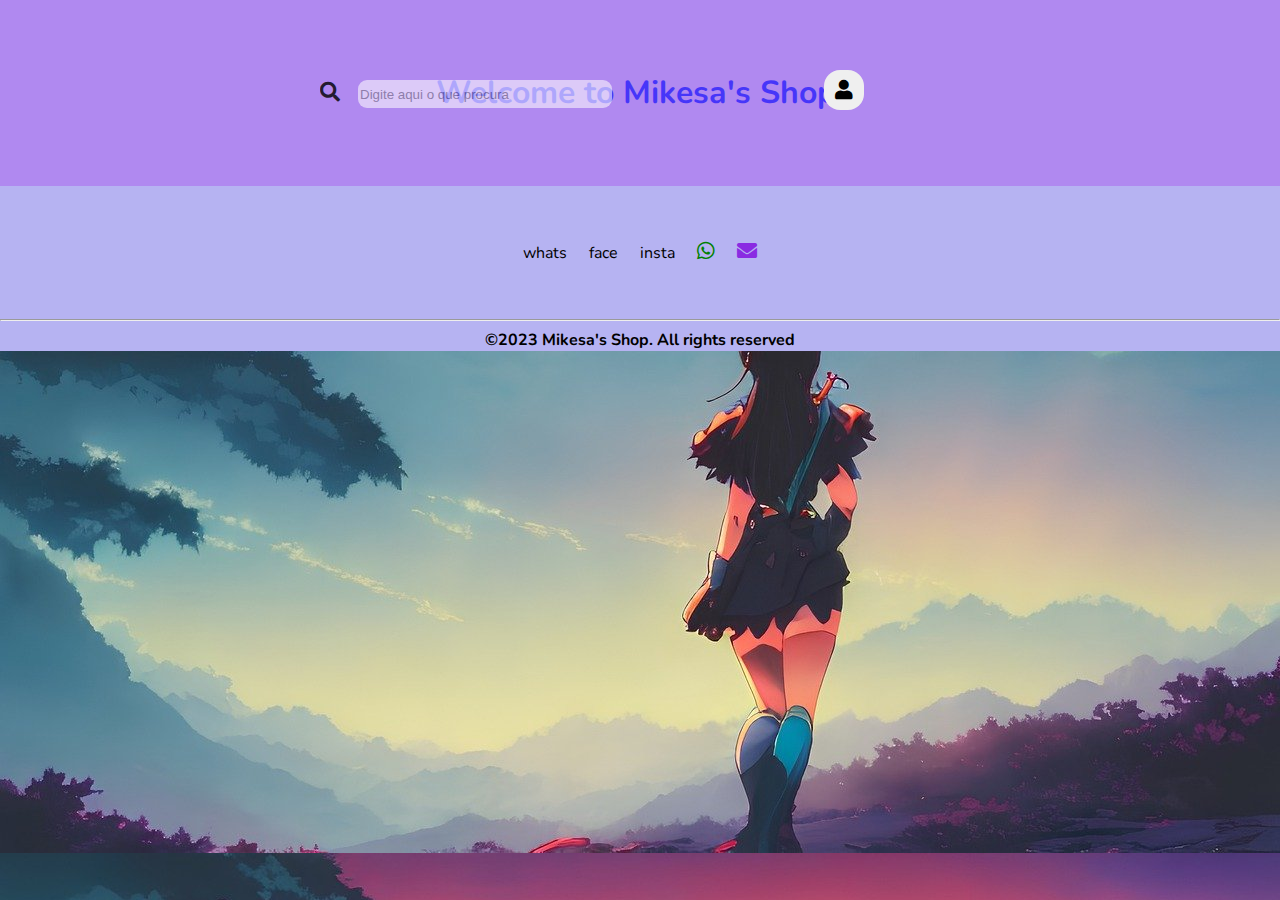
==== src/produtos/camisetas.html @ a907c100 "paginas de produtos" ====
<!DOCTYPE html>
<html lang="pt-BR">

<head>
    <meta charset="UTF-8">
    <meta name="viewport" content="width=device-width, initial-scale=1.0">
    <link rel="stylesheet" href="https://cdnjs.cloudflare.com/ajax/libs/font-awesome/5.15.4/css/all.min.css">
    <link href="https://fonts.googleapis.com/css2?family=Nunito" rel="stylesheet">
    <link rel="stylesheet" href="../css/estilos.css">
    <title>Mikesa's Shop</title>
</head>

<body>
    <div class="header-top">
        <h1 class="titulo-loja">Welcome to Mikesa's Shop!</h1>
        <div id="btn-pesquisar">
            <i class="fas fa-search" style="font-size: 20px;"></i>
            <!-- <span class="campo-pesquisa">Digite aqui o que procura s2</span> -->
            <input type="text" id="campo-pesquisa" placeholder="Digite aqui o que procura">
        </div>
        <button id="btn-login"><i class="fas fa-user" style="font-size:20px"></button></i>
    </div>
    <footer id="footer">
        <div class="footer-info">
            <ul class="lista-info">
                <li class="info-redes">whats</li>
                <li class="info-redes">face</li>
                <li class="info-redes">insta</li>
                <li class="info-redes">
                    <a href="https://api.whatsapp.com/send?phone=5551998852381" target="_blank"
                        rel="noopener noreferrer">
                        <i class="fab fa-whatsapp" style="font-size: 20px; color: green;"></i>
                    </a>
                </li>
                <li class="info-redes">
                    <a href="mailto:moniquedbandas@gmail.com?cc=xxhereistandxx@hotmail.com">
                        <i class="fas fa-envelope" style="font-size: 20px; color: blueviolet"></i>
                    </a>
                </li>
            </ul>
        </div>
        <hr>
        <div class="footer-copyright">
            <b>&copy;2023 Mikesa's Shop. All rights reserved</b>
        </div>

    </footer>
</body>

</html>
---- src/css/estilos.css ----
body {
  background-color: rgb(255, 255, 255);
  font-family: "Nunito", sans-serif;
  margin: 0;
  background: url("../images/animebackground.jpg");
  background-size: cover;
  
}

.header-top {
  background-color: #b089f0;
  padding: 50px;
  overflow: hidden;
}
#btn-pesquisar {
  position: absolute;
  left: 20rem;
  top: 80px;
  border: none;
  border-radius: 5px;
  opacity: 0.8;
}
#campo-pesquisa {
  opacity: 0.7;
  border-radius: 9px;
  border: none;
  height: 26px;
  width: 250px;
  margin-left: 14px;
}
#btn-login {
  position: absolute;
  right: 26rem;
  top: 70px;
  width: 40px;
  height: 40px;
  border: none;
  border-radius: 16px;
  cursor: pointer;
}

.titulo-loja {
  text-align: center;
  opacity: 0.6;
  text-shadow: yellow;
  color: blue;
}

.banner-adv{
  text-align: center;
  margin-top: 20px;
}
.promo{
  opacity: 0.9;
}
.container-head{  
  overflow: hidden;
}
.container-principal {
  margin: 30px 400px; /*top, right, bottom, left*/
  padding: 30px;
  border: 1px solid;
  border-color: #b6b3f2;
}
.container-cards {
  display: flex;
  /* justify-content: center; */
  margin-top: 20px;
  justify-content: space-between;
}

.card {
  /* margin: 0px; */
  border: 1px solid;
  border: none;
  width: 215px;
  height: 306px;
  border-radius: 10px;
  background-color: rgba(245, 245, 220, 0.603);
  text-align: center;
  cursor: pointer;
}
.titulo-produto{
  margin-top: 40px;
}
img.thumbnail {
  margin-top: 20px;
  cursor: pointer;
  opacity: 0.8;
  border-radius: 50%;
}
.thumbnail:hover {
  transform: scale(1.2);
  opacity: 1;
}
footer {
  background-color: #b6b3f2;
  overflow: hidden;
  text-align: center;
}

.footer-info {
  /* display: inline-block; */
  padding: 20px;
  margin: 10px 10px;
}

.lista-info {
  padding: 0;
}

.info-redes {
  display: inline-block;
  margin: 9px;
}
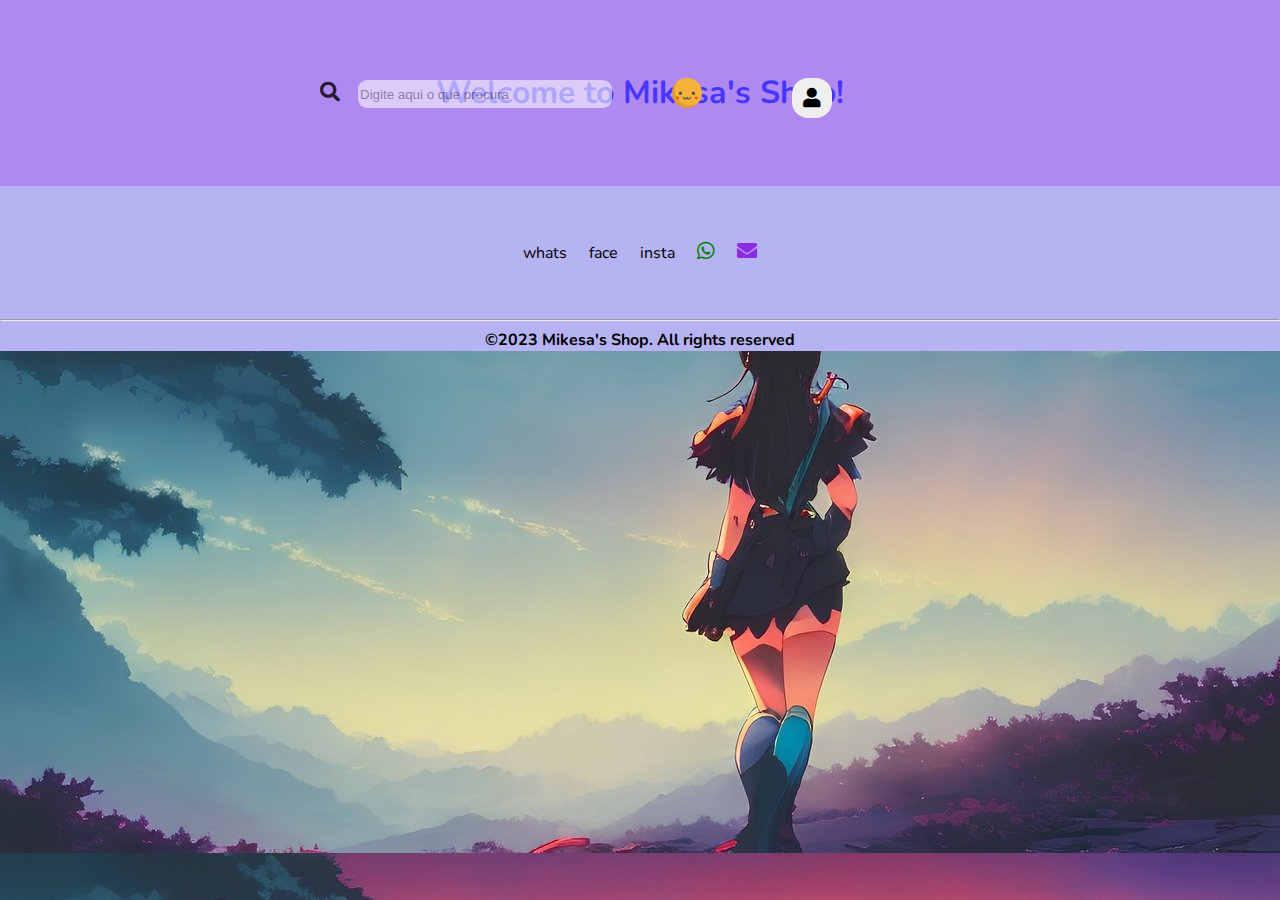
==== commit f1265f9c: "hrefs|" ====
--- a/src/produtos/camisetas.html
+++ b/src/produtos/camisetas.html
@@ -12,10 +12,12 @@
 
 <body>
     <div class="header-top">
+        <a href="/index.html">
+            <div class="logo-loja"></div>
+        </a>
         <h1 class="titulo-loja">Welcome to Mikesa's Shop!</h1>
         <div id="btn-pesquisar">
             <i class="fas fa-search" style="font-size: 20px;"></i>
-            <!-- <span class="campo-pesquisa">Digite aqui o que procura s2</span> -->
             <input type="text" id="campo-pesquisa" placeholder="Digite aqui o que procura">
         </div>
         <button id="btn-login"><i class="fas fa-user" style="font-size:20px"></button></i>
--- a/src/css/estilos.css
+++ b/src/css/estilos.css
@@ -4,9 +4,17 @@
   margin: 0;
   background: url("../images/animebackground.jpg");
   background-size: cover;
-  
 }
-
+.logo-loja {
+  position: absolute;
+  top: 78px;
+  left: 42rem;
+  width: 30px;
+  height: 30px;
+  background: url("../images/fofa.png") top left;
+  background-size: cover;
+  z-index: 1000;
+}
 .header-top {
   background-color: #b089f0;
   padding: 50px;
@@ -30,8 +38,8 @@
 }
 #btn-login {
   position: absolute;
-  right: 26rem;
-  top: 70px;
+  right: 28rem;
+  top: 78px;
   width: 40px;
   height: 40px;
   border: none;
@@ -46,14 +54,14 @@
   color: blue;
 }
 
-.banner-adv{
+.banner-adv {
   text-align: center;
   margin-top: 20px;
 }
-.promo{
+.promo {
   opacity: 0.9;
 }
-.container-head{  
+.container-head {
   overflow: hidden;
 }
 .container-principal {
@@ -61,6 +69,8 @@
   padding: 30px;
   border: 1px solid;
   border-color: #b6b3f2;
+  border-radius: 20px;
+  background-color: rgba(240, 248, 255, 0.541);
 }
 .container-cards {
   display: flex;
@@ -80,8 +90,16 @@
   text-align: center;
   cursor: pointer;
 }
-.titulo-produto{
+.titulo-produto {
   margin-top: 40px;
+}
+.link-paginicial:link,
+.link-paginicial:visited {
+  color: black;
+  text-decoration: none;
+}
+.link-paginicial:hover {
+  text-decoration: underline;
 }
 img.thumbnail {
   margin-top: 20px;
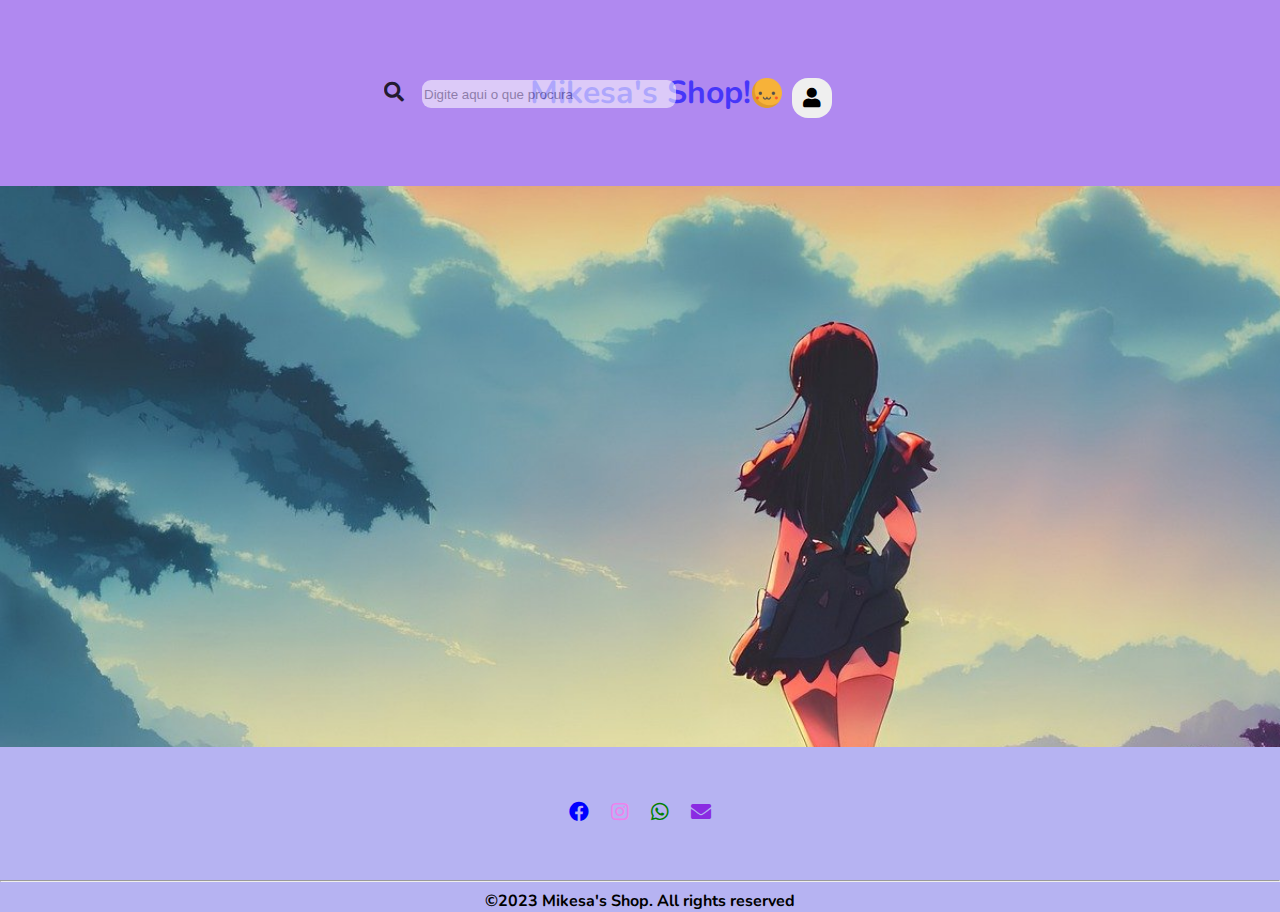
==== commit 042a0129: "footer always bottom done" ====
--- a/src/produtos/camisetas.html
+++ b/src/produtos/camisetas.html
@@ -6,6 +6,7 @@
     <meta name="viewport" content="width=device-width, initial-scale=1.0">
     <link rel="stylesheet" href="https://cdnjs.cloudflare.com/ajax/libs/font-awesome/5.15.4/css/all.min.css">
     <link href="https://fonts.googleapis.com/css2?family=Nunito" rel="stylesheet">
+    <script src="https://code.jquery.com/jquery-3.6.4.min.js"></script>
     <link rel="stylesheet" href="../css/estilos.css">
     <title>Mikesa's Shop</title>
 </head>
@@ -15,19 +16,27 @@
         <a href="/index.html">
             <div class="logo-loja"></div>
         </a>
-        <h1 class="titulo-loja">Welcome to Mikesa's Shop!</h1>
+        <h1 class="titulo-loja">Mikesa's Shop!</h1>
         <div id="btn-pesquisar">
             <i class="fas fa-search" style="font-size: 20px;"></i>
             <input type="text" id="campo-pesquisa" placeholder="Digite aqui o que procura">
         </div>
         <button id="btn-login"><i class="fas fa-user" style="font-size:20px"></button></i>
     </div>
+    <div id="js-heightControl" style="height: 0;">&nbsp;</div>
     <footer id="footer">
         <div class="footer-info">
             <ul class="lista-info">
-                <li class="info-redes">whats</li>
-                <li class="info-redes">face</li>
-                <li class="info-redes">insta</li>
+                <li class="info-redes">
+                    <a href="https:/www.facebook.com/monique.bandas/" target="_blank">
+                        <i class="fab fa-facebook" style="font-size: 20px; color: blue;"></i>
+                    </a>
+                </li>
+                <li class="info-redes">
+                    <a href="https:/www.instagram.com/moniquebandas/" target="_blank">
+                        <i class="fab fa-instagram" style="font-size: 20px; color: violet;"></i>
+                    </a>
+                </li>
                 <li class="info-redes">
                     <a href="https://api.whatsapp.com/send?phone=5551998852381" target="_blank"
                         rel="noopener noreferrer">
@@ -45,8 +54,8 @@
         <div class="footer-copyright">
             <b>&copy;2023 Mikesa's Shop. All rights reserved</b>
         </div>
-
     </footer>
+    <script src="../js/script.js"></script>
 </body>
 
 </html>--- a/src/css/estilos.css
+++ b/src/css/estilos.css
@@ -8,7 +8,7 @@
 .logo-loja {
   position: absolute;
   top: 78px;
-  left: 42rem;
+  left: 47rem;
   width: 30px;
   height: 30px;
   background: url("../images/fofa.png") top left;
@@ -22,7 +22,7 @@
 }
 #btn-pesquisar {
   position: absolute;
-  left: 20rem;
+  left: 24rem;
   top: 80px;
   border: none;
   border-radius: 5px;
